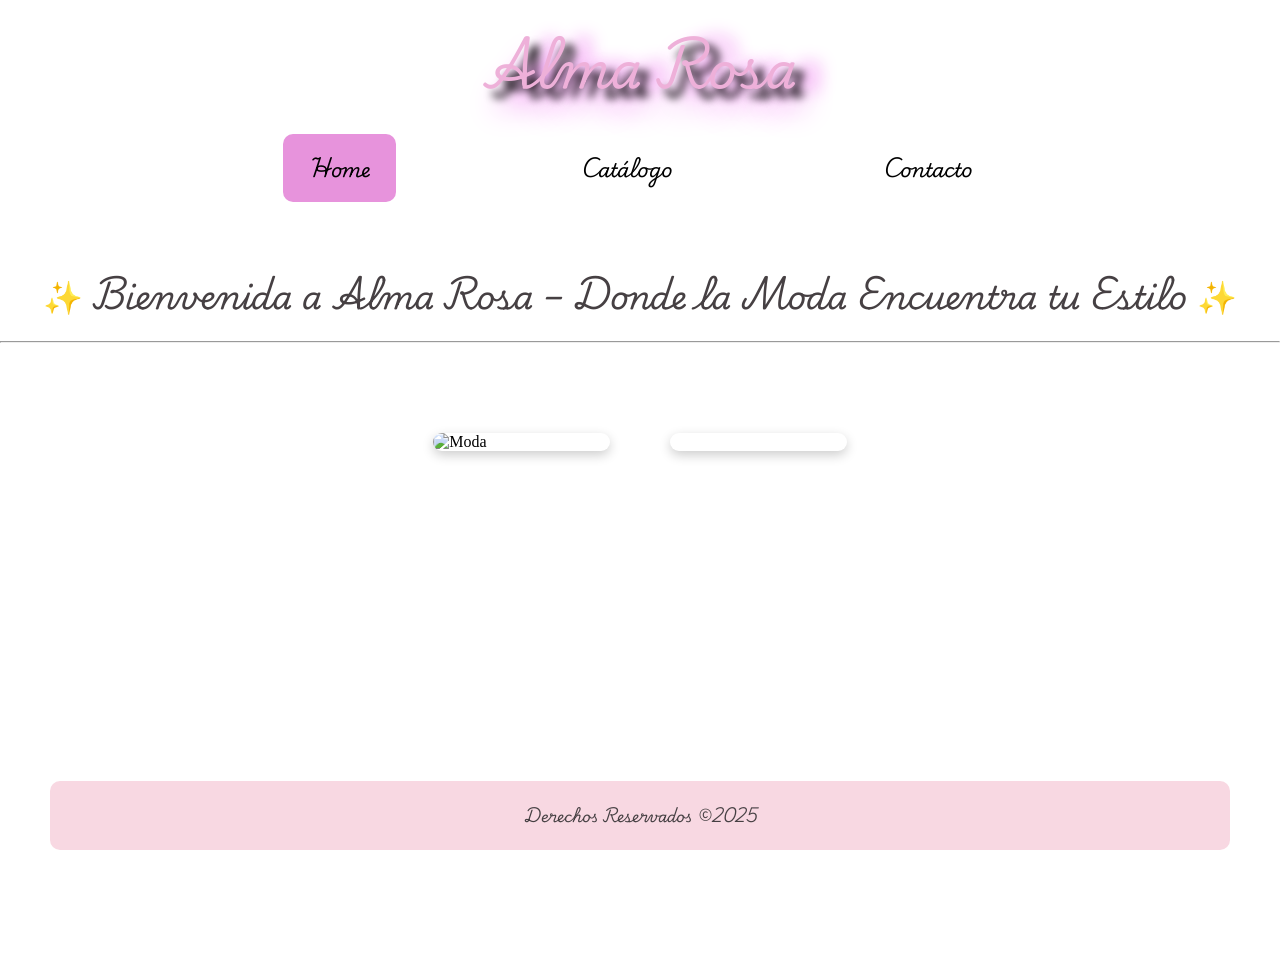
==== index.html @ d2e76539 "Primer commit" ====
<!DOCTYPE html>
<html lang="en">

<head>
    <meta charset="UTF-8">
    <meta name="viewport" content="width=device-width, initial-scale=1.0">
    <title>Alma Rosa</title>
    <link rel="shortcut icon" href="./rosa.ico.png" type="image/x-icon">
    <link rel="stylesheet" href="style.css">
    <link rel="preconnect" href="https://fonts.googleapis.com">
    <link rel="preconnect" href="https://fonts.gstatic.com" crossorigin>
    <link href="https://fonts.googleapis.com/css2?family=Playwrite+IN:wght@100..400&display=swap" rel="stylesheet">
</head>

<body class="page-index">
    <h1>Alma Rosa</h1>
    <header>
        <nav>
            <ul>
                <li><a class="active" href="index.html">Home</a></li>
                <li><a href="ropa.html">Catálogo</a></li>
                <li><a href="contacto.html">Contacto</a></li>
            </ul>
        </nav>
    </header>

    <h2 style="margin: 15px;">✨ Bienvenida a Alma Rosa – Donde la Moda Encuentra tu Estilo ✨</h2>
    <hr>

    <div class="container">
        <ol class="galery">
            <li><img class="item" src="./Assets/img/modelo.jpg" alt="Moda"></li>
            <li><img class="item" src="./Assets/img/ropa.jpg" alt=""></li>
            <li><img class="item" src="./Assets/img/ropa1.jpg" alt=""></li>
            <li><img class="item" src="./Assets/img/ropa3.jpg" alt=""></li>
            <li><img class="item" src="./Assets/img/ropa4.jpg" alt=""></li>
            <li><img class="item" src="./Assets/img/ropa5.jpg" alt=""></li>
            <li><img class="item" src="./Assets/img/ropa2.jpg" alt=""></li>
        </ol>
    </div>

    <footer>Derechos Reservados &copy;2025</footer>
</body>

</html>
---- style.css ----
/* --- Estilos de Index.css --- */

/* --------- Reset general --------- */
* {
    box-sizing: border-box;
    margin: 0;
    padding: 0;
}

/* --------- Estilos base --------- */
h2 {
    color: rgb(70, 64, 67);
    font-size: 2rem;
    text-align: center;
    margin: 30px 0;
}

ol  {
   display: flex;
    flex-wrap: wrap;
    justify-content: center;
    background: url(/Assets/img/plumas-rosas.jpg) fixed;
    margin: 0 50px 10px;
    border-radius: 10px;
    list-style-type: none;
    padding: 0;
}

.item {
    width: 100%;
    max-width: 350px;
    margin: 0 auto;
}

/* Galería */
.galery {
    display: grid;
    max-width: 1100px;
    gap: 30px;
    justify-content: center;
    margin: 30px auto 80px;
    grid-template-columns: repeat(3, 1fr);
    list-style-type: none;
    padding: 0 20px;
}

/* Botón del carrito */
#verCarrito {
    background-color: #e09bb7;
    border: none;
    padding: 10px 15px;
    border-radius: 20px;
    font-family: 'Playwrite IN', sans-serif;
    font-weight: 400;
    cursor: pointer;
    color: rgb(70, 64, 67);
    box-shadow: 0 2px 6px rgba(0, 0, 0, 0.2);
}

/* Carrito */
#carrito {
    background: #ffe0f0;
    border: 2px solid #d48ca3;
    padding: 20px;
    border-radius: 30px;
    font-family: 'Playwrite IN', sans-serif;
    color: rgb(70, 64, 67);
    max-height: 400px;
    overflow-y: auto;
    width: 300px;
    position: fixed;
    top: 80px;
    right: 20px;
    z-index: 1000;
}

#carrito h3 {
    margin-top: 0;
    font-size: 1.4rem;
    border-bottom: 1px solid #d48ca3;
    padding-bottom: 5px;
    text-align: center;
}

#carrito ul {
    list-style: none;
    padding-left: 0;
}

#carrito li {
    margin-bottom: 10px;
    display: flex;
    justify-content: space-between;
    align-items: center;
}

#carrito button {
    background-color: #e8a7b9;
    border: none;
    border-radius: 10px;
    padding: 5px 10px;
    cursor: pointer;
    color: white;
    font-size: 0.9rem;
    transition: background-color 0.3s ease;
}

#carrito button:hover {
    background-color: #d48ca3;
}


/* ----------- Media Queries ----------- */

/* Tablet (768px a 1023px) */
@media (max-width: 1023px) {
    .galery {
        grid-template-columns: repeat(2, 1fr);
        gap: 20px;
        padding: 0 20px;
    }

    .item {
        max-width: 100%;
    }

    ol {
        margin: 30px;
        padding: 30px;
    }

    #carrito {
        width: 90%;
        right: 5%;
    }

    #verCarrito {
        font-size: 0.9rem;
        padding: 8px 12px;
    }
}

/* Móvil (hasta 767px) */
@media (max-width: 767px) {
    .galery {
        grid-template-columns: 1fr;
        gap: 15px;
        padding: 0 10px;
    }

    .item {
        max-width: 100%;
    }

    ol {
        margin: 15px;
        padding: 20px;
    }

    h2 {
        font-size: 1.5rem;
    }

    #carrito {
        width: 95%;
        top: 60px;
        right: 2.5%;
        padding: 15px;
        font-size: 0.9rem;
    }

    #carrito h3 {
        font-size: 1.2rem;
    }

    #carrito button {
        font-size: 0.85rem;
        padding: 4px 8px;
    }

    #verCarrito {
        font-size: 0.85rem;
        padding: 6px 10px;
        position: fixed;
        top: 10px;
        right: 10px;
    }
}





/* --- Estilos de carteras.css --- */


/*
body {
   margin: 0;
   padding: 0;
   padding-bottom: 100px;

}



.container {
 
   display: flex;
   flex-wrap: wrap;
   background: url(/Assets/img/plumas-rosas.jpg)fixed;
   margin-bottom: 30px;
   border-radius: 30px;
   margin-left: 50px;
   margin-right: 50px;
   


}



.grid {

   display: flex;
   flex-wrap: wrap;
   max-width: 50%;
   gap: 30px;
   justify-content: center;
   align-items:center;
   margin: auto;
   margin-bottom: 80px;
   margin-top: 30px;
   

}

.items {
display: flex;
flex-wrap: wrap;
   margin-top: 30px;
   margin-bottom: 30px;
   align-items: center;
}




img {
    display: flex;
   flex-wrap: wrap;
    width: 150px;
   height: 150px;
   border-radius: 30px;
   align-items: center;
   text-align: center;
   margin: auto;
   
   

}



.info p {
   text-align: center;
   font-family: "Playwrite IN", serif;
   font-size: 1rem;
   color: rgb(14, 4, 14);
align-items: center;
   pointer-events: none;


}

.precio {
   display: flex;
   flex-wrap: wrap;
   justify-content: center;
   text-align: center;
   font-family: 'Courier New', Courier, monospace;
   color: black;
   font-size: 1.5rem;
   

}

.info img {
    transition: transform 0.3s ease;
}

.info img:hover {
    transform: scale(1.5);
    z-index: 2;
}

   

.info button {

   padding: 1rem;
   width: 70%;
   background-color: violet;
   border: none;
   outline: none;
   color: #fff;
   text-transform: uppercase;
   font-size: 1.1rem;
   border-radius: 5px;
   cursor: pointer;
   margin-top: 1px;
   margin-left: 50px;
   justify-items: center;
  
}
   


.titulo{
   border: none;
   
}

/* Botón flotante del carrito 

#verCarrito {
    position: fixed;
    top: 20px;
    right: 20px;
    z-index: 999;
    background-color: violet;
    color: white;
    border: none;
    border-radius: 30px;
    padding: 10px 20px;
    font-family: "Playwrite IN", serif;
    font-size: 1rem;
    cursor: pointer;
    box-shadow: 0 4px 8px rgba(0,0,0,0.2);
    transition: background-color 0.3s ease;
}

#verCarrito:hover {
    background-color: rgb(190, 108, 190);
}

/* Contenedor del carrito 
#carrito {
    display: none;
    position: fixed;
    top: 70px;
    right: 20px;
    background: white;
    border: 2px solid violet;
    border-radius: 15px;
    padding: 20px;
    width: 300px;
    z-index: 999;
    box-shadow: 0 4px 12px rgba(0, 0, 0, 0.3);
    font-family: "Playwrite IN", serif;
}

/* Título del carrito 
#carrito h3 {
    margin-top: 0;
    font-size: 1.4rem;
    text-align: center;
    color: violet;
}

/* Lista de productos en el carrito 
#lista-carrito {
    list-style: none;
    padding: 0;
    margin: 10px 0;
    max-height: 200px;
    overflow-y: auto;
}

#lista-carrito li {
    padding: 5px 0;
    border-bottom: 1px solid #c97cc2fb;
    display: flex;
    justify-content: space-between;
    align-items: center;
}

/* Botón eliminar (X) 
#lista-carrito button {
    background-color: red;
    color: rgb(238, 176, 217);
    border: none;
    padding: 3px 8px;
    border-radius: 5px;
    cursor: pointer;
}

/* Total 
#carrito p {
    text-align: right;
    font-weight: bold;
    margin: 10px 0;
}

/* Botones dentro del carrito 
#carrito button {
    width: 100%;
    margin-top: 10px;
    padding: 10px;
    font-size: 1rem;
    font-family: "Playwrite IN", serif;
    border-radius: 10px;
    cursor: pointer;
    border: none;
    background-color: violet;
    color: white;
    transition: background-color 0.3s ease;
}

#carrito button:hover {
    background-color: rgb(190, 108, 190);
}



/* ===================== MEDIA QUERIES ===================== */

/* Tablets (pantallas hasta 1024px) */
@media (max-width: 1024px) {
    .container {
        margin-left: 20px;
        margin-right: 20px;
        padding: 20px;
    }

    .grid {
        max-width: 100%;
        flex-direction: row;
        justify-content: center;
        gap: 20px;
    }

    .info button {
        margin-left: auto;
        margin-right: auto;
        display: block;
        width: 80%;
    }

    #carrito {
        width: 90%;
        right: 5%;
    }

    #verCarrito {
        padding: 8px 16px;
    }
}

/* Móviles (pantallas hasta 768px) */
@media (max-width: 768px) {
    .container {
        flex-direction: column;
        margin: 10px;
        padding: 10px;
    }

    .grid {
        flex-direction: column;
        align-items: center;
        width: 100%;
        max-width: 100%;
        gap: 15px;
        margin: 20px 0;
    }

    img {
        width: 100px;
        height: 100px;
        margin: 0 auto;
    }

    .info button {
        font-size: 0.9rem;
        padding: 0.8rem;
        width: 90%;
        margin-left: auto;
        margin-right: auto;
        display: block;
    }

    .precio {
        font-size: 1.2rem;
    }

    #carrito {
        width: 95%;
        right: 2.5%;
    }

    #verCarrito {
        top: 10px;
        right: 10px;
        padding: 6px 12px;
        font-size: 0.9rem;
    }

    #carrito h3 {
        font-size: 1.2rem;
    }

    .info p {
        font-size: 0.9rem;
    }
}

/* Pantallas muy pequeñas (hasta 480px) */
@media (max-width: 480px) {
    .info button {
        font-size: 0.8rem;
        padding: 0.7rem;
    }

    .precio {
        font-size: 1rem;
    }

    .grid {
        margin-bottom: 40px;
    }

    #carrito button {
        font-size: 0.9rem;
        padding: 8px;
    }

    #verCarrito {
        font-size: 0.8rem;
    }
}






/* --- Estilos de contaco.css --- */

body {
    background: url(/Assets/img/chal-rosa.jpg) fixed;
    margin: 0;
    padding: 0;
    padding-bottom: 100px;
}

h1, h2, ul {
    font-family: "Playwrite IN", serif;
    text-align: center;
}

h1 {
    color: rgb(238, 176, 217);
    font-size: 50px;
    text-shadow: 9px 9px 8px black, 25px 1px 18px violet, 10px 20px 30px violet;
    text-align: center;
}

header {
   
    text-align: center;
}

ul {
    display: flex;
    flex-wrap: wrap;
    background: url(/Assets/img/plumas-rosas.jpg) fixed;
    margin: 0 50px 10px 50px;
    border-radius: 10px;
    list-style-type: none;
    padding: 0;
}

li {
    float: left;
}

li a {
    display: flex;
    color: rgb(197, 51, 124);
    padding: 20px;
    font-size: 22px;
    text-decoration: none;
    margin: 0 50px 10px;
    border-radius: 10px;
}

nav li :hover {
    color: rgb(202, 144, 199);
}

.active {
    background-color: rgb(231, 147, 220);
}

/* Contacto específico */
.contacto {
    background: url(/Assets/img/plumas-rosas.jpg);
    margin: 50px;
    padding: 30px;
    border-radius: 30px;
    text-align: center;
    color: rgb(70, 64, 67);
}

.contacto p {
    font-size: 1.2rem;
    margin-bottom: 20px;
}

.redes a {
    display: inline-flex;
    align-items: center;
    color: rgb(197, 51, 124);
    background-color: #f8d8e2;
    padding: 10px 20px;
    border-radius: 20px;
    text-decoration: none;
    font-size: 1.2rem;
    margin: 10px;
    transition: transform 0.3s ease;
    box-shadow: 0 2px 6px rgba(0, 0, 0, 0.2);
}

.redes a:hover {
    transform: scale(1.1);
    background-color: #e7b7ce;
}

.redes img {
    width: 24px;
    height: 24px;
    margin-right: 10px;
}

/* Formulario */

p{
    font-family: "Playwrite IN", serif;
    font-size: 25px;
}
.formulario {
    background: rgb(252, 186, 252);
    padding: 40px;
    border-radius: 30px;
    max-width: 600px;
    margin: 50px auto;
    box-shadow: 0 10px 25px rgba(0, 0, 0, 0.1);
    font-family: "Playwrite IN", serif;
}

.formulario h3 {
    text-align: center;
    font-size: 28px;
    color: rgb(197, 51, 124);
    margin-bottom: 30px;
}

.campo {
    margin-bottom: 20px;
}

.campo label {
    display: block;
    margin-bottom: 8px;
    font-weight: 500;
    color: rgb(70, 64, 67);
}

.campo input,
.campo textarea {
    width: 100%;
    padding: 12px 15px;
    font-size: 16px;
    border: 2px solid #d48ca3;
    border-radius: 15px;
    background-color: #fff9fb;
    color: rgb(70, 64, 67);
    box-sizing: border-box;
    transition: border-color 0.3s ease;
}

.campo input:focus,
.campo textarea:focus {
    border-color: rgb(194, 132, 163);
    outline: none;
}

.boton-contenedor {
    text-align: center;
    margin-top: 30px;
}

.formulario button {
    background-color: violet;
    border: none;
    border-radius: 30px;
    padding: 12px 25px;
    color: white;
    font-size: 18px;
    font-weight: bold;
    cursor: pointer;
    transition: background-color 0.3s ease, transform 0.2s ease;
}

.formulario button:hover {
    background-color: #fff8fa;
    transform: scale(1.05);
}

footer {
    background: url(/Assets/img/plumas-rosas.jpg) fixed;
    text-align: center;
    padding: 20px;
    margin-top: 60px;
    background-color: #f8d8e2;
    color: rgb(70, 64, 67);
    font-size: 0.9rem;
    border-radius: 10px;
    font-family: 'Playwrite IN', sans-serif;
}


body {
    background: url(/Assets/img/chal-rosa.jpg) fixed;
    margin: 0;
    padding: 0;
    padding-bottom: 100px;
}

h1, h2, ul {
    font-family: "Playwrite IN", serif;
    text-align: center;
}

h1 {
    color: rgb(238, 176, 217);
    font-size: 50px;
    text-shadow: 9px 9px 8px black, 25px 1px 18px violet, 10px 20px 30px violet;
}

header {
    text-align: center;
}

/* Navegación 
ul {
    display: flex;
    flex-wrap: wrap;
    justify-content: center;
    background: url(/Assets/img/plumas-rosas.jpg) fixed;
    margin: 0 50px 10px 50px;
    border-radius: 10px;
    list-style-type: none;
    padding: 0;
}

li {
    margin: 10px;
}

li a {
    color: rgb(8, 5, 7);
    padding: 15px 25px;
    font-size: 22px;
    text-decoration: none;
    border-radius: 10px;
    transition: background-color 0.3s ease;
}

nav li a:hover {
    color: rgb(202, 144, 199);
    background-color: rgba(255, 255, 255, 0.1);
}

.active {
    background-color: rgb(231, 147, 220);
}

/* Contacto 
.contacto {
    background: url(/Assets/img/plumas-rosas.jpg);
    margin: 50px;
    padding: 30px;
    border-radius: 30px;
    text-align: center;
    color: rgb(70, 64, 67);
}

.contacto p {
    font-size: 1.2rem;
    margin-bottom: 20px;
}

/* Redes sociales 
.redes a {
    display: inline-flex;
    align-items: center;
    color: rgb(197, 51, 124);
    background-color: #f8d8e2;
    padding: 10px 20px;
    border-radius: 20px;
    text-decoration: none;
    font-size: 1.2rem;
    margin: 10px;
    transition: transform 0.3s ease;
    box-shadow: 0 2px 6px rgba(0, 0, 0, 0.2);
}

.redes a:hover {
    transform: scale(1.1);
    background-color: #e7b7ce;
}

.redes img {
    width: 24px;
    height: 24px;
    margin-right: 10px;
}

/* Formulario */
p {
    font-family: "Playwrite IN", serif;
    font-size: 25px;
}

.formulario {
    background: rgb(252, 186, 252);
    padding: 40px;
    border-radius: 30px;
    max-width: 600px;
    margin: 50px auto;
    box-shadow: 0 10px 25px rgba(0, 0, 0, 0.1);
    font-family: "Playwrite IN", serif;
}

.formulario h3 {
    text-align: center;
    font-size: 28px;
    color: rgb(197, 51, 124);
    margin-bottom: 30px;
}

.campo {
    margin-bottom: 20px;
}

.campo label {
    display: block;
    margin-bottom: 8px;
    font-weight: 500;
    color: rgb(70, 64, 67);
}

.campo input,
.campo textarea {
    width: 100%;
    padding: 12px 15px;
    font-size: 16px;
    border: 2px solid #d48ca3;
    border-radius: 15px;
    background-color: #fff9fb;
    color: rgb(70, 64, 67);
    box-sizing: border-box;
    transition: border-color 0.3s ease;
}

.campo input:focus,
.campo textarea:focus {
    border-color: rgb(194, 132, 163);
    outline: none;
}

.boton-contenedor {
    text-align: center;
    margin-top: 30px;
}

.formulario button {
    background-color: violet;
    border: none;
    border-radius: 30px;
    padding: 12px 25px;
    color: white;
    font-size: 18px;
    font-weight: bold;
    cursor: pointer;
    transition: background-color 0.3s ease, transform 0.2s ease;
}

.formulario button:hover {
    background-color: #fff8fa;
    transform: scale(1.05);
}

/* Footer */
footer {
    background: url(/Assets/img/plumas-rosas.jpg) fixed;
    text-align: center;
   margin-bottom: 30px;
    border-radius: 30px;
    margin-left: 50px;
    margin-right: 50px;
    margin-top: 60px;
    background-color: #f8d8e2;
    color: rgb(70, 64, 67);
    font-size: 0.9rem;
    border-radius: 10px;
    font-family: 'Playwrite IN', sans-serif;
}

/* ------------------ MEDIA QUERIES ------------------ */

/* Tablets */
@media (max-width: 768px) {
    h1 {
        font-size: 36px;
    }

    ul {
        flex-direction: column;
        margin: 10px 20px;
    }

    li a {
        font-size: 20px;
        padding: 12px 18px;
        margin: 5px;
    }

    .contacto {
        margin: 20px;
        padding: 20px;
    }

    .formulario {
        padding: 30px;
        margin: 30px auto;
    }

    .formulario h3 {
        font-size: 24px;
    }

    .formulario button {
        font-size: 16px;
    }
}

/* Móviles */
@media (max-width: 480px) {
    h1 {
        font-size: 28px;
        text-shadow: 2px 2px 4px black;
    }

    ul {
        flex-direction: column;
        margin: 10px;
    }

    li a {
        font-size: 18px;
        padding: 10px 15px;
        margin: 5px auto;
        width: 100%;
        justify-content: center;
    }

    .contacto {
        margin: 15px;
        padding: 15px;
    }

    .redes a {
        padding: 8px 12px;
        font-size: 1rem;
    }

    .formulario {
        padding: 20px;
        max-width: 90%;
    }

    .formulario h3 {
        font-size: 20px;
    }

    .formulario button {
        font-size: 14px;
        padding: 10px 20px;
    }

    p {
        font-size: 20px;
    }

    footer {
        font-size: 0.8rem;
        padding: 15px;
    }
}


/* --- Estilos de pantalones.css --- *

body {
    margin: 0;
    padding: 0;
    padding-bottom: 100px;
}



.container {
    display: flex;
    flex-wrap: wrap;
    background: url(/Assets/img/plumas-rosas.jpg) fixed;
    margin: 0 50px 30px 50px;
    border-radius: 30px;
}

.grid {
    display: flex;
    flex-wrap: wrap;
    max-width: 100%;
    gap: 30px;
    justify-content: center;
    align-items: center;
    margin: 30px auto 80px auto;
}

.items {
    display: flex;
    flex-wrap: wrap;
    margin: 30px 0;
    align-items: center;
    justify-content: center;
}

img {
    display: block;
    width: 150px;
    height: 150px;
    border-radius: 30px;
    margin: 20px auto;
}

.info p {
    text-align: center;
    font-family: "Playwrite IN", serif;
    font-size: 1rem;
    color: rgb(14, 4, 14);
    pointer-events: none;
}

.precio {
    display: flex;
    justify-content: center;
    text-align: center;
    font-family: 'Courier New', Courier, monospace;
    color: black;
    font-size: 1.5rem;
}

.info img {
    transition: transform 0.3s ease;
}

.info img:hover {
    transform: scale(1.5);
    z-index: 2;
}

.info button {
    padding: 1rem;
    width: 70%;
    background-color: violet;
    border: none;
    outline: none;
    color: #fff;
    text-transform: uppercase;
    font-size: 1.1rem;
    border-radius: 5px;
    cursor: pointer;
    margin: 10px auto;
    display: block;
}

.titulo {
    border: none;
}

/* Botón flotante del carrito *
#verCarrito {
    position: fixed;
    top: 20px;
    right: 20px;
    z-index: 999;
    background-color: violet;
    color: white;
    border: none;
    border-radius: 30px;
    padding: 10px 20px;
    font-family: "Playwrite IN", serif;
    font-size: 1rem;
    cursor: pointer;
    box-shadow: 0 4px 8px rgba(0,0,0,0.2);
    transition: background-color 0.3s ease;
}

#verCarrito:hover {
    background-color: rgb(190, 108, 190);
}

/* Contenedor del carrito *
#carrito {
    display: none;
    position: fixed;
    top: 70px;
    right: 20px;
    background: white;
    border: 2px solid violet;
    border-radius: 15px;
    padding: 20px;
    width: 300px;
    z-index: 999;
    box-shadow: 0 4px 12px rgba(0, 0, 0, 0.3);
    font-family: "Playwrite IN", serif;
}

/* Título del carrito *
#carrito h3 {
    margin-top: 0;
    font-size: 1.4rem;
    text-align: center;
    color: violet;
}

/* Lista de productos en el carrito *
#lista-carrito {
    list-style: none;
    padding: 0;
    margin: 10px 0;
    max-height: 200px;
    overflow-y: auto;
}

#lista-carrito li {
    padding: 5px 0;
    border-bottom: 1px solid #eee;
    display: flex;
    justify-content: space-between;
    align-items: center;
}

/* Botón eliminar *
#lista-carrito button {
    background-color: red;
    color: white;
    border: none;
    padding: 3px 8px;
    border-radius: 5px;
    cursor: pointer;
}

/* Total *
#carrito p {
    text-align: right;
    font-weight: bold;
    margin: 10px 0;
}

/* Botones dentro del carrito *
#carrito button {
    width: 100%;
    margin-top: 10px;
    padding: 10px;
    font-size: 1rem;
    font-family: "Playwrite IN", serif;
    border-radius: 10px;
    cursor: pointer;
    border: none;
    background-color: violet;
    color: white;
    transition: background-color 0.3s ease;
}

#carrito button:hover {
    background-color: rgb(190, 108, 190);
}

/* -------------------- MEDIA QUERIES -------------------- */

/* Tablets (hasta 768px) */
@media (max-width: 768px) {
    .container {
        margin: 20px;
        flex-direction: column;
    }

    .grid {
        flex-direction: column;
        max-width: 100%;
        gap: 20px;
    }

    img {
        width: 120px;
        height: 120px;
    }

    .info button {
        width: 80%;
        font-size: 1rem;
    }

    #verCarrito {
        top: 10px;
        right: 10px;
        padding: 8px 16px;
        font-size: 0.9rem;
    }

    #carrito {
        width: 90%;
        right: 5%;
    }
}

/* Móviles (hasta 480px) */
@media (max-width: 480px) {
    .info p {
        font-size: 0.9rem;
    }

    .precio {
        font-size: 1.2rem;
    }

    img {
        width: 100px;
        height: 100px;
    }

    .info button {
        font-size: 0.9rem;
        padding: 0.7rem;
        width: 90%;
    }

    #carrito {
        width: 95%;
        right: 2.5%;
    }

    #carrito h3 {
        font-size: 1.2rem;
    }

    #carrito button {
        font-size: 0.9rem;
        padding: 8px;
    }
}


/* --- Estilos de remeras.css --- 

body {
    margin: 0;
    padding: 0;
    padding-bottom: 100px;
}

.container {
    display: flex;
    flex-wrap: wrap;
    background: url(/Assets/img/plumas-rosas.jpg) fixed;
    margin-bottom: 30px;
    border-radius: 30px;
    margin-left: 50px;
    margin-right: 50px;
}

.grid {
    display: flex;
    flex-wrap: wrap;
    max-width: 50%;
    gap: 30px;
    justify-content: center;
    align-items: center;
    margin: auto;
    margin-bottom: 80px;
    margin-top: 30px;
}

.items {
    display: flex;
    flex-wrap: wrap;
    margin-top: 30px;
    margin-bottom: 30px;
    align-items: center;
}

img {
    display: block;
    width: 150px;
    height: 150px;
    border-radius: 30px;
    margin: auto;
}

.info p {
    text-align: center;
    font-family: "Playwrite IN", serif;
    font-size: 0.90rem;
    color: rgb(14, 4, 14);
    pointer-events: none;
}

.precio {
    display: flex;
    justify-content: center;
    text-align: center;
    font-family: 'Courier New', Courier, monospace;
    color: black;
    font-size: 1.5rem;
}

.info img {
    transition: transform 0.3s ease;
}

.info img:hover {
    transform: scale(1.5);
    z-index: 2;
}

.info button {
    padding: 1rem;
    width: 70%;
    background-color: violet;
    border: none;
    outline: none;
    color: #fff;
    text-transform: uppercase;
    font-size: 1.1rem;
    border-radius: 5px;
    cursor: pointer;
    margin: 10px auto;
    display: block;
}

.titulo {
    border: none;
}

/* Botón flotante del carrito 
#verCarrito {
    position: fixed;
    top: 20px;
    right: 20px;
    z-index: 999;
    background-color: violet;
    color: white;
    border: none;
    border-radius: 30px;
    padding: 10px 20px;
    font-family: "Playwrite IN", serif;
    font-size: 1rem;
    cursor: pointer;
    box-shadow: 0 4px 8px rgba(0,0,0,0.2);
    transition: background-color 0.3s ease;
}

#verCarrito:hover {
    background-color: rgb(190, 108, 190);
}

/* Contenedor del carrito 
#carrito {
    display: none;
    position: fixed;
    top: 70px;
    right: 20px;
    background: white;
    border: 2px solid violet;
    border-radius: 15px;
    padding: 20px;
    width: 300px;
    z-index: 999;
    box-shadow: 0 4px 12px rgba(0, 0, 0, 0.3);
    font-family: "Playwrite IN", serif;
}

#carrito h3 {
    margin-top: 0;
    font-size: 1.4rem;
    text-align: center;
    color: violet;
}

#lista-carrito {
    list-style: none;
    padding: 0;
    margin: 10px 0;
    max-height: 200px;
    overflow-y: auto;
}

#lista-carrito li {
    padding: 5px 0;
    border-bottom: 1px solid #eee;
    display: flex;
    justify-content: space-between;
    align-items: center;
}

#lista-carrito button {
    background-color: red;
    color: white;
    border: none;
    padding: 3px 8px;
    border-radius: 5px;
    cursor: pointer;
}

#carrito p {
    text-align: right;
    font-weight: bold;
    margin: 10px 0;
}

#carrito button {
    width: 100%;
    margin-top: 10px;
    padding: 10px;
    font-size: 1rem;
    font-family: "Playwrite IN", serif;
    border-radius: 10px;
    cursor: pointer;
    border: none;
    background-color: violet;
    color: white;
    transition: background-color 0.3s ease;
}

#carrito button:hover {
    background-color: rgb(190, 108, 190);
}

/* ========== MEDIA QUERIES RESPONSIVE ========== */

/* Tablets (hasta 1024px) */
@media (max-width: 1024px) {
    .container {
        margin-left: 20px;
        margin-right: 20px;
    }

    .grid {
        max-width: 100%;
        gap: 20px;
    }

    .info button {
        width: 80%;
        margin: 10px auto;
    }

    #carrito {
        width: 90%;
        right: 5%;
    }
}

/* Móviles (hasta 768px) */
@media (max-width: 768px) {
    .container {
        flex-direction: column;
        margin: 10px;
    }

    .grid {
        flex-direction: column;
        max-width: 100%;
        margin: 20px auto;
    }

    .items {
        flex-direction: column;
        align-items: center;
    }

    img {
        width: 120px;
        height: 120px;
        margin: auto;
    }

    .info p {
        font-size: 0.9rem;
    }

    .precio {
        font-size: 1.2rem;
    }

    .info button {
        font-size: 0.9rem;
        width: 90%;
        margin: 10px auto;
    }

    #verCarrito {
        top: 10px;
        right: 10px;
        padding: 8px 16px;
        font-size: 0.9rem;
    }

    #carrito {
        width: 95%;
        right: 2.5%;
        top: 60px;
    }

    #carrito h3 {
        font-size: 1.2rem;
    }
}

/* Móviles pequeños (hasta 480px) */
@media (max-width: 480px) {
    .info button {
        font-size: 0.8rem;
        padding: 0.7rem;
    }

    .precio {
        font-size: 1rem;
    }

    img {
        width: 100px;
        height: 100px;
    }

    #verCarrito {
        font-size: 0.8rem;
        padding: 6px 12px;
    }

    #carrito button {
        font-size: 0.9rem;
        padding: 8px;
    }
}


/* --- Estilos de Ropa.css --- */

header{
    display: flex;
    flex-wrap: wrap;
    background: url(/Assets/img/plumas-rosas.jpg) fixed;
    margin-bottom: 30px;
    border-radius: 30px;
    margin-left: 50px;
    margin-right: 50px;
}

body {
   margin: 0;
   padding: 0;
   padding-bottom: 100px;

}


/* Título principal */
.titulo {
   color: rgb(238, 176, 217);
    font-size: 50px top 15px;
    border: none;
    text-shadow: 9px 9px 8px black, 25px 1px 18px violet, 10px 20px 30px violet;
    text-align: center;
    
}





.active {
   background: rgb(231, 147, 220);
}


/* Contenedor principal con fondo */
.container, .Contenedor {
    margin: 50px;
    padding: 50px;
    background: url(/Assets/img/plumas-rosas.jpg) fixed;
    background-size: cover;
    border-radius: 30px;
    display:flex;
    flex-wrap:wrap;
    justify-content: center;
    gap: 30px;
}

/* Estilo para cada ítem de catálogo */
.grid {
    background:url(/Assets/img/plumas-rosas.jpg);
    border-radius: 30px;
    box-shadow: 0 2px 8px rgba(0,0,0,0.1);
    width: 200px;
    text-align: center;
    overflow:hidden;
    text-decoration: none;
    transition: transform 0.3s ease;
}

.grid:hover {
    transform: scale(1.5);
}

/* Imagen */
.grid img {
    width: 150px;
    height: 150px;
    object-fit: cover;
    border-bottom: 2px solid #d48ca3;
    border-top-left-radius: 30px;
    border-top-right-radius: 30px;
}

/* Texto debajo de la imagen */
.grid p {
    margin: 0;
    padding: 15px;
    font-size: 1.2rem;
    color: rgb(70, 64, 67);
    font-family: 'Playwrite IN', sans-serif;
    font-weight: 400;
    cursor: pointer;
    color: rgb(70, 64, 67);
    box-shadow: 0 2px 6px rgba(0, 0, 0, 0.2);
}




/* -------------------- CORRECCIÓN DE ESTILOS BASE -------------------- *

body {
    margin: 0;
    padding: 0;
    padding-bottom: 100px;
}

/* Título principal *
.titulo {
    color: rgb(238, 176, 217);
    font-size: 50px;
    margin-top: 15px;
    border: none;
    text-shadow: 9px 9px 8px black, 25px 1px 18px violet, 10px 20px 30px violet;
    text-align: center;
}

/* Navegación *
nav ul {
    list-style-type: none;
    padding: 0;
    margin: 0;
}

nav ul li a {
    display: block;
    background: url(/Assets/img/plumas-rosas.jpg) fixed;
    border-radius: 10px;
    margin: 10px 50px;
    padding: 10px;
    text-decoration: none;
    color: black;
    font-family: 'Playwrite IN', sans-serif;
    text-align: center;
}

.active {
    background: rgb(231, 147, 220);
}

/* Contenedor principal *
.container, .Contenedor {
    margin: 50px;
    padding: 50px;
    background: url(/Assets/img/plumas-rosas.jpg) fixed;
    background-size: cover;
    border-radius: 30px;
    display: flex;
    flex-wrap: wrap;
    justify-content: center;
    gap: 30px;
}

/* Ítems del catálogo *
.grid {
    background: url(/Assets/img/plumas-rosas.jpg);
    border-radius: 30px;
    box-shadow: 0 2px 8px rgba(0, 0, 0, 0.1);
    width: 200px;
    text-align: center;
    overflow: hidden;
    text-decoration: none;
    transition: transform 0.3s ease;
}

.grid:hover {
    transform: scale(1.5);
}

/* Imágenes *
.grid img {
    width: 150px;
    height: 150px;
    object-fit: cover;
    border-bottom: 2px solid #d48ca3;
    border-top-left-radius: 30px;
    border-top-right-radius: 30px;
}

/* Texto debajo de la imagen *
.grid p {
    margin: 0;
    padding: 15px;
    font-size: 1.2rem;
    color: rgb(70, 64, 67);
    font-family: 'Playwrite IN', sans-serif;
}

/* Footer *
footer {
    background: url(/Assets/img/plumas-rosas.jpg) fixed;
    text-align: center;
   margin-bottom: 30px;
    border-radius: 30px;
    margin-left: 50px;
    margin-right: 50px;
    margin-top: 60px;
    background-color: #f8d8e2;
    color: rgb(70, 64, 67);
    font-size: 0.9rem;
    border-radius: 10px;
    font-family: 'Playwrite IN', sans-serif;
}

/* -------------------- MEDIA QUERIES RESPONSIVE -------------------- */

/* Tablets */
@media (max-width: 1024px) {
    .container, .Contenedor {
        margin: 20px;
        padding: 30px;
    }

    .grid {
        width: 45%;
    }

    .titulo {
        font-size: 40px;
    }

    nav ul li a {
        margin: 10px 30px;
    }
}

/* Móviles */
@media (max-width: 768px) {
    .container, .Contenedor {
        margin: 10px;
        padding: 20px;
        flex-direction: column;
        align-items: center;
    }

    .grid {
        width: 90%;
    }

    .grid img {
        width: 100px;
        height: 100px;
    }

    .grid p {
        font-size: 1rem;
    }

    .titulo {
        font-size: 32px;
    }

    nav ul li a {
        margin: 5px 15px;
        font-size: 0.95rem;
    }

    footer.piedepagina {
        font-size: 0.8rem;
        padding: 15px;
    }
}


/* --- Estilos de style.css --- */

* {
    box-sizing: border-box;
}

body {
    background: url(/Assets/img/chal-rosa.jpg) fixed;
    margin: 0;
    padding: 0;
    padding-bottom: 100px;
}

h1, h2, ul {
    font-family: "Playwrite IN", serif;
    text-align: center;
}

header {
    text-align: center;
}

h1 {
    color: rgb(238, 176, 217);
    font-size: 50px;
    text-shadow: 9px 9px 8px black, 25px 1px 18px violet, 10px 20px 30px violet;
    text-align: center;
    margin-top: 15px;
}

.active {
    background-color: rgb(231, 147, 220);
}

/* NAV */
ul {
    display: flex;
    flex-wrap: wrap;
    justify-content: center;
    background: url(/Assets/img/plumas-rosas.jpg) fixed;
    margin: 0 50px 10px;
    border-radius: 10px;
    list-style-type: none;
    padding: 0;
}

li {
    margin: 10px;
}

li a {display: block;
    align-items: center;
    justify-content: center;
    color: rgb(8, 5, 7);
    text-align: center;
    padding: 20px;
    font-size: 22px;
    text-decoration: none;
    border-radius: 10px;
   margin: 0 50px 10px;;
}

nav li a:hover {
    color: aliceblue;
}

/* FOOTER */
footer {
    background: url(/Assets/img/plumas-rosas.jpg) fixed;
    text-align: center;
    padding: 20px;
    margin-top: 60px;
    background-color: #f8d8e2;
    color: rgb(70, 64, 67);
    font-size: 0.9rem;
    border-radius: 10px;
    font-family: 'Playwrite IN', sans-serif;
}

/* ------------------ MEDIA QUERIES ------------------ */

/* Tablets */
@media (max-width: 768px) {
    h1 {
        font-size: 36px;
        text-shadow: 5px 5px 5px black, 10px 1px 10px violet;
    }

    h2, h3 {
        font-size: 22px;
    }

    ul {
        flex-direction: column;
        margin: 0 20px;
        padding: 10px;
    }

    li a {
        margin: 10px 0;
        padding: 15px;
        font-size: 18px;
        justify-content: center;
    }

    footer {
        font-size: 0.8rem;
        padding: 15px;
    }
}

/* Móviles */
@media (max-width: 480px) {
    h1 {
        font-size: 28px;
        text-shadow: 3px 3px 3px black, 5px 1px 5px violet;
    }

     ul {
        flex-direction: column;
        margin: 0 10px;
        padding: 5px;
    }

    li a {
        margin: 8px 0;
        padding: 12px;
        font-size: 16px;
    }

    footer {
        font-size: 0.75rem;
        padding: 10px;
    }
}

/* --- Estilos de zapatos.css --- */

body {
    margin: 0;
    padding: 0;
    padding-bottom: 100px;
}

.container {
    display: flex;
    flex-wrap: wrap;
    background: url(/Assets/img/plumas-rosas.jpg) fixed;
    margin: 0 50px 30px 50px;
    border-radius: 30px;
}

.grid {
    display: flex;
    flex-wrap: wrap;
    max-width: 50%;
    gap: 30px;
    justify-content: center;
    align-items: center;
    margin: 30px auto 80px auto;
}

.items {
    display: flex;
    flex-wrap: wrap;
    margin: 30px 0;
    align-items: center;
}

img {
    display: block;
    width: 150px;
    height: 150px;
    border-radius: 30px;
    margin: 20px auto;
}

.info p {
    text-align: center;
    font-family: "Playwrite IN", serif;
    font-size: 1rem;
    color: rgb(14, 4, 14);
    pointer-events: none;
}

.precio {
    display: flex;
    justify-content: center;
    text-align: center;
    font-family: 'Courier New', Courier, monospace;
    color: black;
    font-size: 1.5rem;
}

.info img {
    transition: transform 0.3s ease;
}

.info img:hover {
    transform: scale(1.5);
    z-index: 2;
}



.info button {
    padding: 1rem;
    width: 70%;
    background-color: violet;
    border: none;
    outline: none;
    color: #ffffff;
    text-transform: uppercase;
    font-size: 1.1rem;
    border-radius: 5px;
    cursor: pointer;
    margin: 10px auto;
    display: block;
    transition: background-color 0.3s, box-shadow 0.3s;

}

.info button:hover {
    background-color: rgb(126, 89, 126); /* color al hacer hover */
    box-shadow: 0 4px 12px rgba(0, 0, 0, 0.3); /* sombra al hacer hover */
}


.titulo {
    border: none;
}

/* Botón flotante del carrito */
#verCarrito {
    position: fixed;
    top: 20px;
    right: 20px;
    z-index: 999;
    background-color: violet;
    color: rgb(255, 255, 255);
    border: none;
    border-radius: 30px;
    padding: 10px 20px;
    font-family: "Playwrite IN", serif;
    font-size: 1rem;
    cursor: pointer;
    box-shadow: 0 4px 8px rgba(0,0,0,0.2);
    transition: background-color 0.3s ease;
}

#verCarrito:hover {
    background-color: rgb(190, 108, 190);
}

/* Contenedor del carrito */
#carrito {
    display: none;
    position: fixed;
    top: 70px;
    right: 20px;
    background: #ffe0f0;
    border: 2px solid violet;
    border-radius: 15px;
    padding: 20px;
    width: 300px;
    z-index: 999;
    box-shadow: 0 4px 12px rgba(0, 0, 0, 0.3);
    font-family: "Playwrite IN", serif;
}

#carrito h3 {
    margin-top: 0;
    font-size: 1.4rem;
    text-align: center;
    color: violet;
}

#lista-carrito {
    list-style: none;
    padding: 0;
    margin: 10px 0;
    max-height: 200px;
    overflow-y: auto;
    
}

#lista-carrito li {
    padding: 5px 0;
    border-bottom: 1px solid #e09bb7;;
    display: flex;
    justify-content: space-between;
    align-items: center;
    
}

#lista-carrito button {
    background-color: rgb(238, 176, 217);
    color: rgb(194, 153, 153);
    border: none;
    padding: 3px 8px;
    border-radius: 5px;
    cursor: pointer;
}

#carrito p {
    text-align: right;
    font-weight: bold;
    margin: 10px 0;
}

#carrito button {
    width: 70%;
    margin-top: 10px;
    padding: 10px;
    font-size: 0.8rem;
    font-family: "Playwrite IN", serif;
    border-radius: 10px;
    cursor: pointer;
    border: none;
    background-color: violet;
    color: rgb(238, 231, 231);
    transition: background-color 0.3s ease;
}

#carrito button:hover {
    background-color: rgb(190, 108, 190);
}

/* ---------------- MEDIA QUERIES RESPONSIVE ---------------- */

/* Tablets (hasta 768px) */
@media (max-width: 768px) {
    .container {
        margin: 10px;
        flex-direction: column;
    }

    .grid {
        max-width: 100%;
        flex-direction: column;
        gap: 20px;
    }

    .items {
        flex-direction: column;
        align-items: center;
    }

    img {
        width: 120px;
        height: 120px;
        margin: 20px auto;
    }

    .info button {
        width: 80%;
        font-size: 1rem;
    }

    #verCarrito {
        top: 10px;
        right: 10px;
        padding: 8px 16px;
        font-size: 0.9rem;
    }

    #carrito {
        width: 90%;
        right: 5%;
    }
}

/* Móviles pequeños (hasta 480px) */
@media (max-width: 480px) {
    .info p {
        font-size: 0.9rem;
    }

    .precio {
        font-size: 1.2rem;
    }

    img {
        width: 100px;
        height: 100px;
    }

    .info button {
        font-size: 0.9rem;
        padding: 0.7rem;
        width: 90%;
    }

    #carrito {
        width: 95%;
        right: 2.5%;
    }

    #carrito h3 {
        font-size: 1.2rem;
    }

    #carrito button {
        font-size: 0.9rem;
        padding: 8px;
    }
}



/* --- Correcciones globales para nav y títulos --- */
body[class^="page-"] header {
  display: flex;
  justify-content: center;
  align-items: center;
  padding: 10px 0;
}

body[class^="page-"] nav ul {
  display: flex;
  justify-content: center;
  gap: 40px;
  list-style: none;
  padding: 0;
  margin: 0;
  background: url(/Assets/img/plumas-rosas.jpg) fixed;
  border-radius: 10px;
}

body[class^="page-"] nav ul li a {
  font-size: 1.2rem;
  text-decoration: none;
  color: black;
  padding: 15px 25px;
  border-radius: 10px;
}

body[class^="page-"] h2 {
  font-size: 2rem;
  color: rgb(70, 64, 67);
  text-align: center;
  margin: 30px 0;
}

/* --- Restaurar tamaño grande para imágenes del home --- */
body.page-index .galery {
  display: flex;
  flex-wrap: wrap;
  justify-content: center;
  gap: 40px;
  max-width: 1400px;
  margin: 30px auto;
  padding: 0 20px;
  list-style-type: none;
}

body.page-index .galery li {
  list-style: none;
  flex: 1 1 30%;
  max-width: 450px;
  display: flex;
  justify-content: center;
}

body.page-index .galery .item {
  width: 100%;
  height: auto;
  border-radius: 30px;
  object-fit: cover;
  box-shadow: 0 4px 12px rgba(0, 0, 0, 0.2);
}

/* --- Restaurar tamaño grande para imágenes del home --- */
body.page-index .galery {
  display: flex;
  flex-wrap: wrap;
  justify-content: center;
  gap: 40px;
  max-width: 1400px;
  margin: 30px auto;
  padding: 0 20px;
  list-style-type: none;
}

body.page-index .galery li {
  list-style: none;
  flex: 1 1 30%;
  max-width: 450px;
  display: flex;
  justify-content: center;
}

body.page-index .galery .item {
  width: 100%;
  height: auto;
  border-radius: 30px;
  object-fit: cover;
  box-shadow: 0 4px 12px rgba(0, 0, 0, 0.2);
}
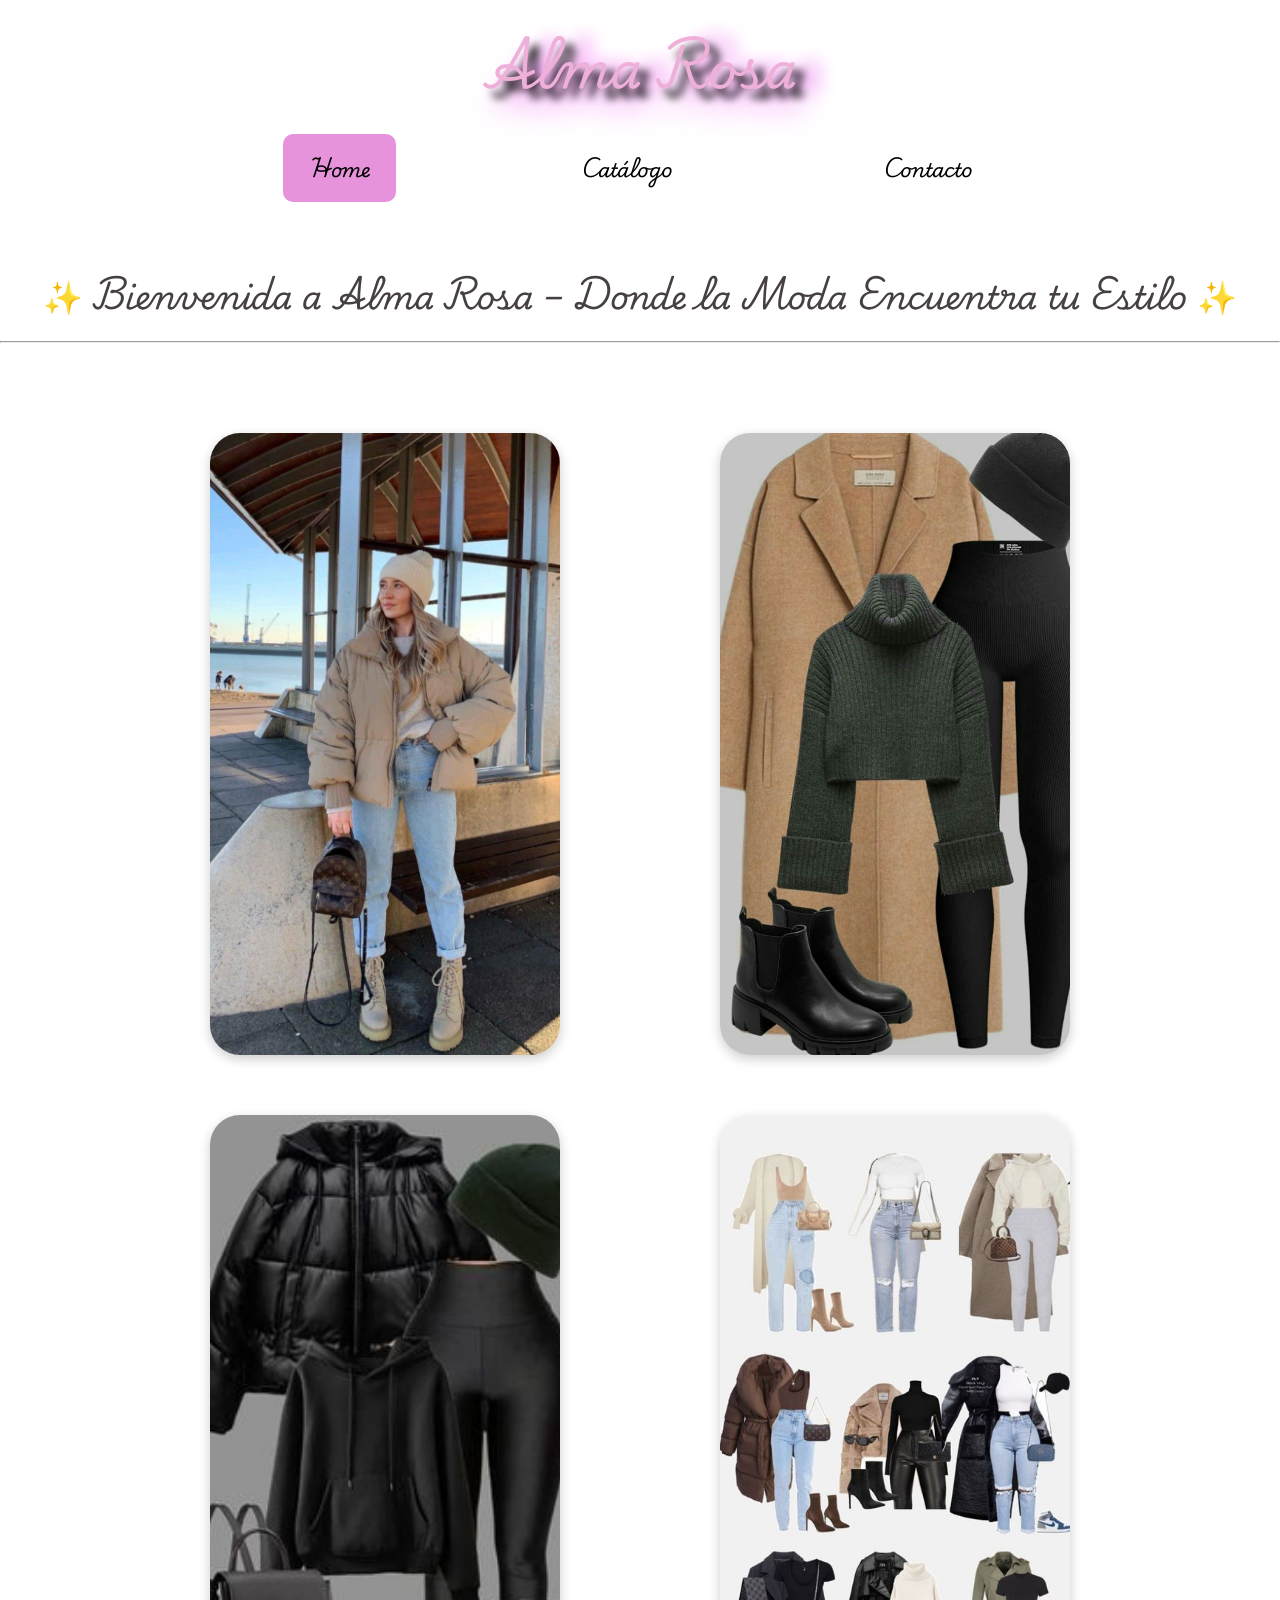
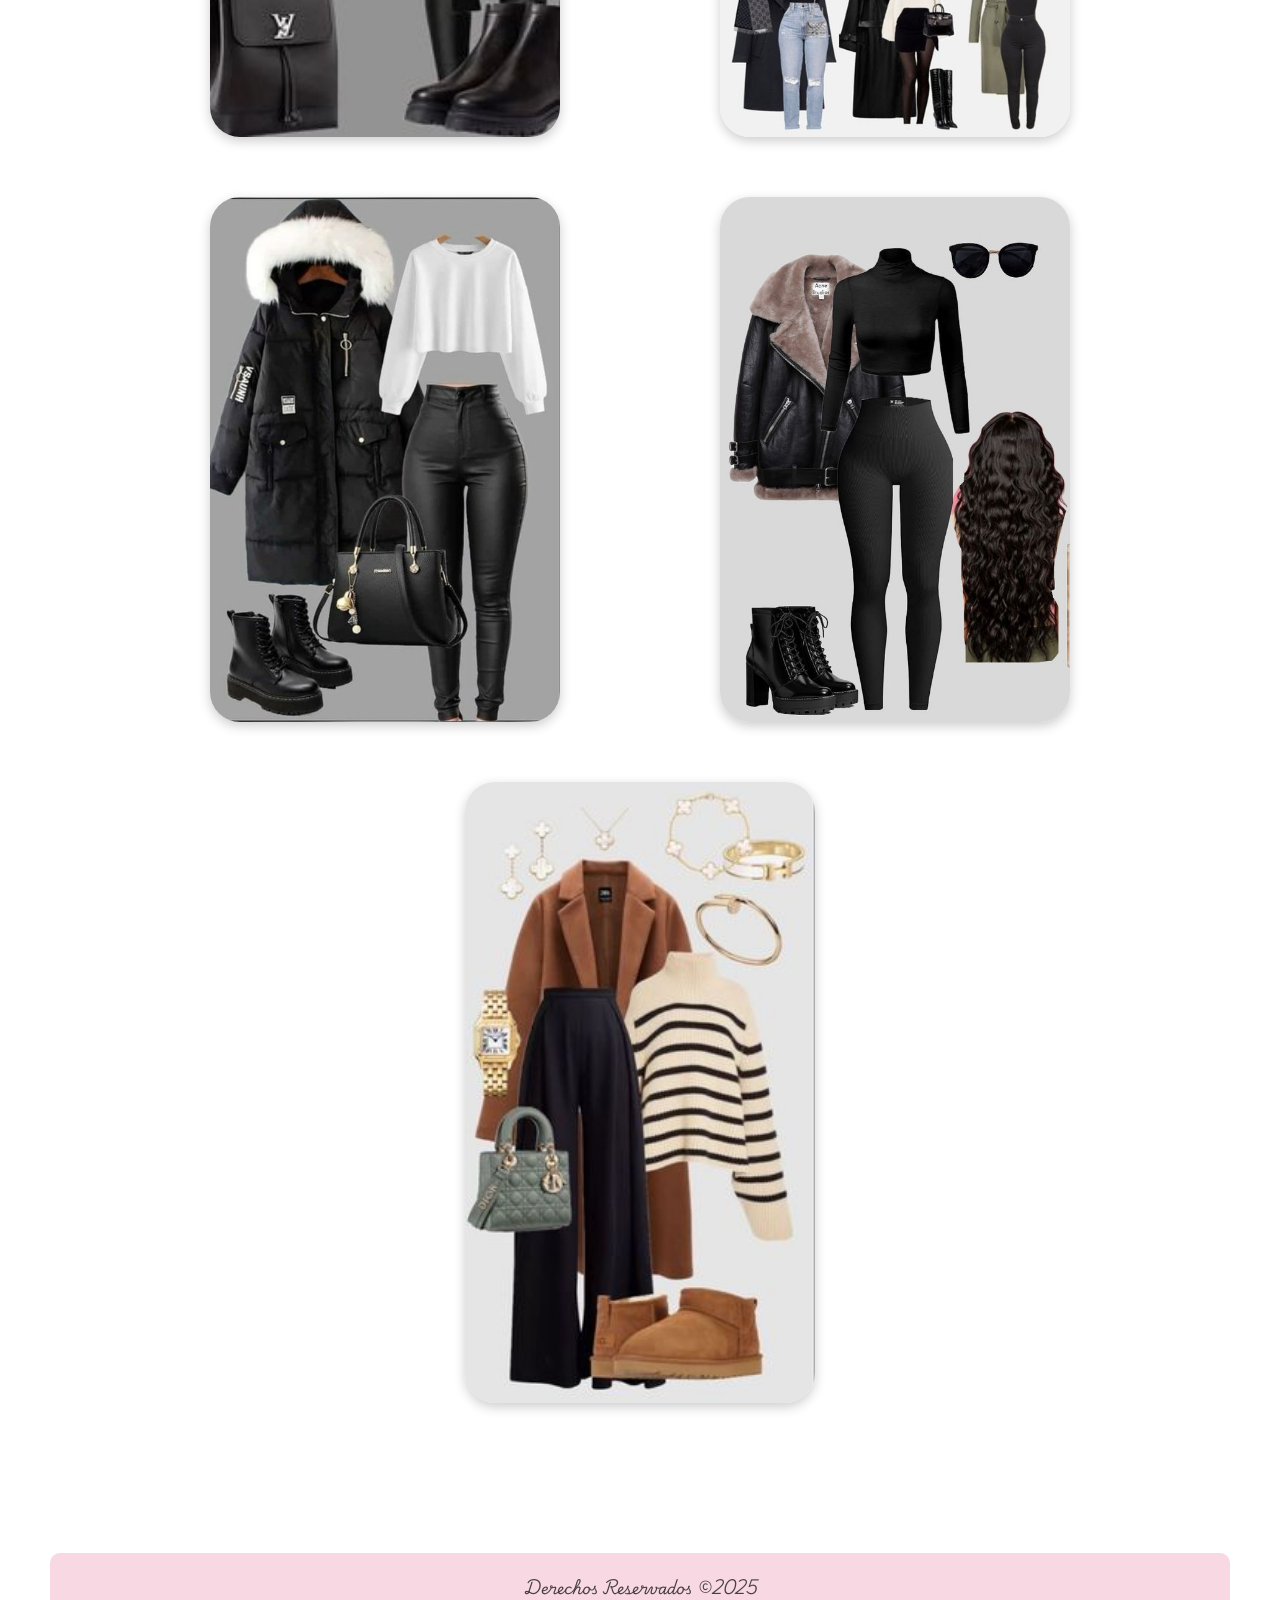
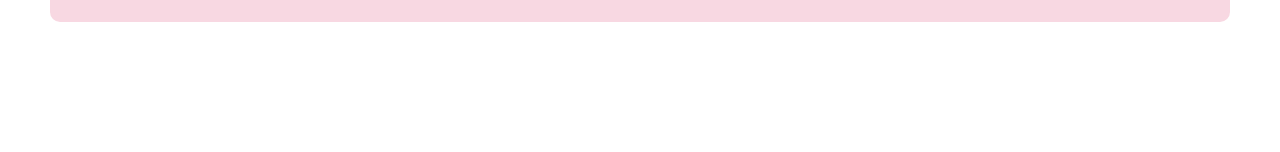
==== commit 30042d86: "Corrijo rutas de imágenes" ====
--- a/index.html
+++ b/index.html
@@ -29,13 +29,13 @@
 
     <div class="container">
         <ol class="galery">
-            <li><img class="item" src="./Assets/img/modelo.jpg" alt="Moda"></li>
-            <li><img class="item" src="./Assets/img/ropa.jpg" alt=""></li>
-            <li><img class="item" src="./Assets/img/ropa1.jpg" alt=""></li>
-            <li><img class="item" src="./Assets/img/ropa3.jpg" alt=""></li>
-            <li><img class="item" src="./Assets/img/ropa4.jpg" alt=""></li>
-            <li><img class="item" src="./Assets/img/ropa5.jpg" alt=""></li>
-            <li><img class="item" src="./Assets/img/ropa2.jpg" alt=""></li>
+            <li><img class="item" src="./assets/img/modelo.jpg" alt="Moda"></li>
+            <li><img class="item" src="./assets/img/ropa.jpg" alt=""></li>
+            <li><img class="item" src="./assets/img/ropa1.jpg" alt=""></li>
+            <li><img class="item" src="./assets/img/ropa3.jpg" alt=""></li>
+            <li><img class="item" src="./assets/img/ropa4.jpg" alt=""></li>
+            <li><img class="item" src="./assets/img/ropa5.jpg" alt=""></li>
+            <li><img class="item" src="./assets/img/ropa2.jpg" alt=""></li>
         </ol>
     </div>
 
